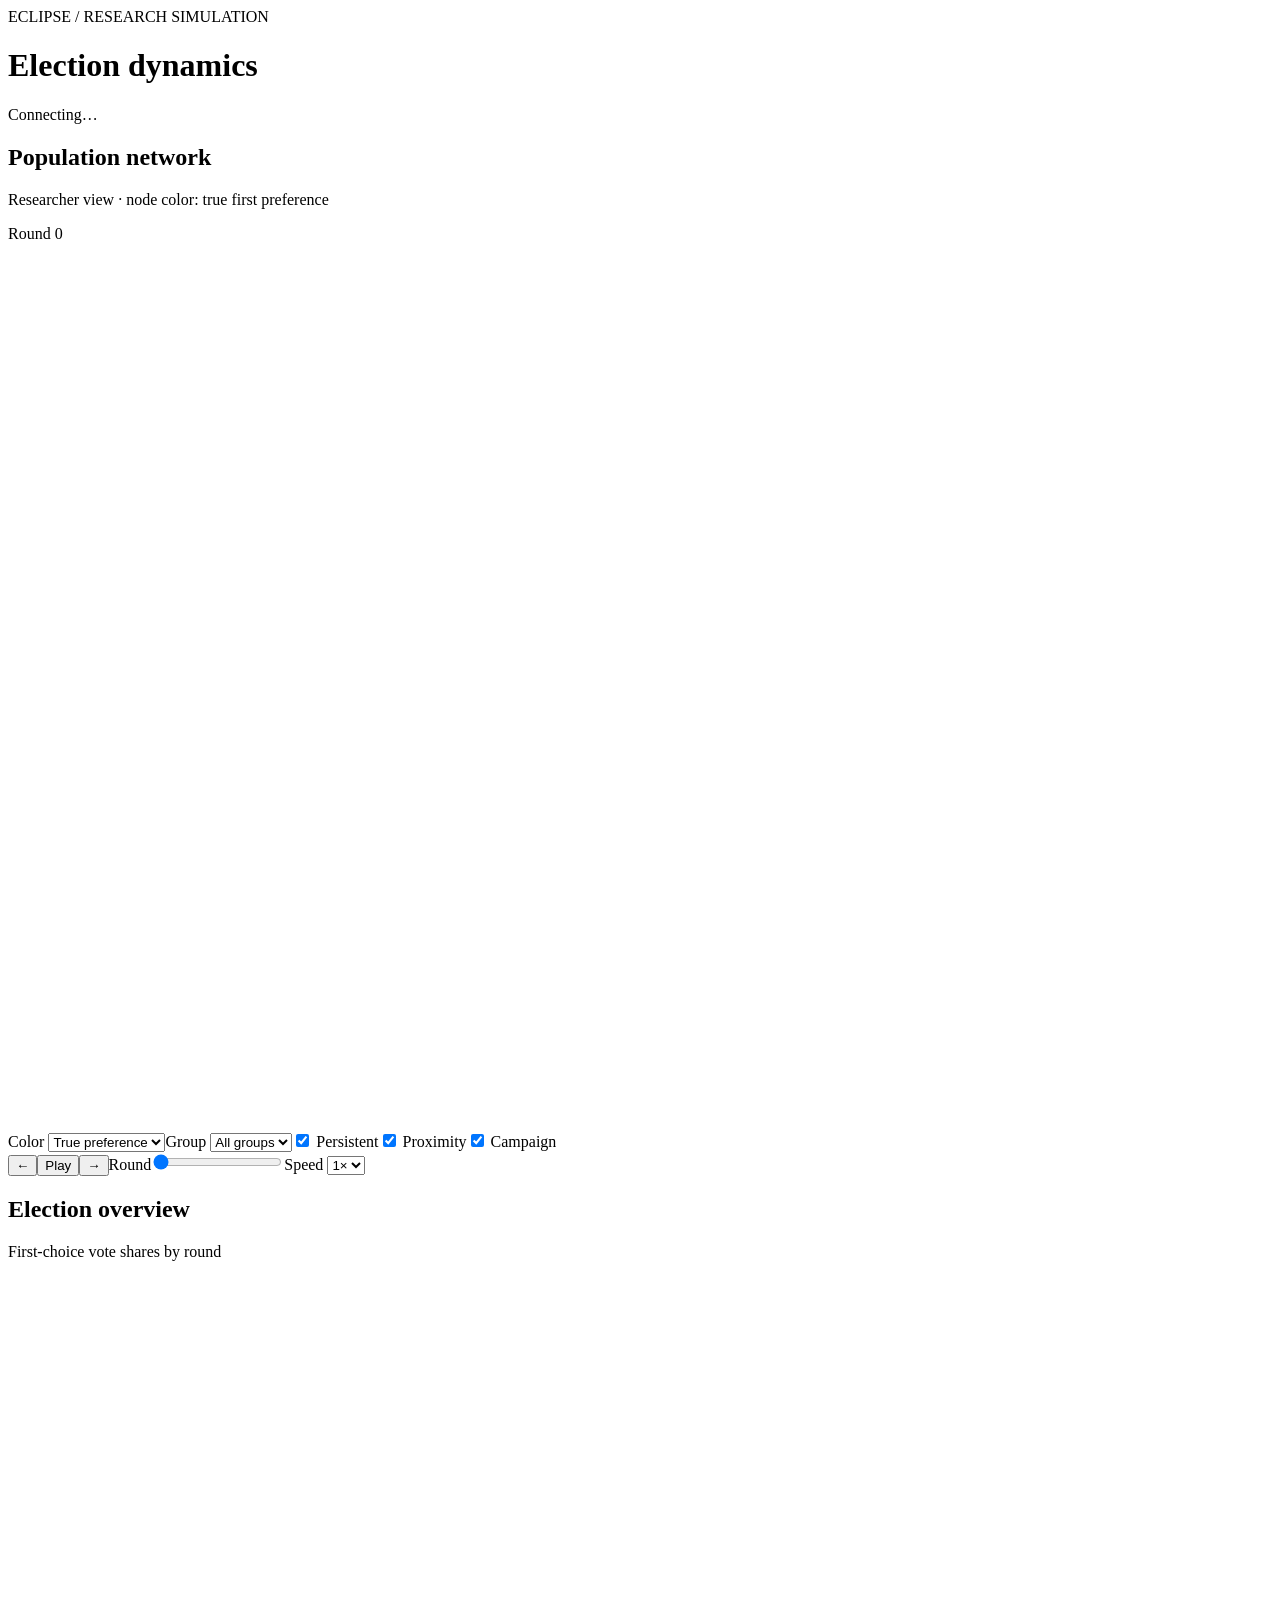
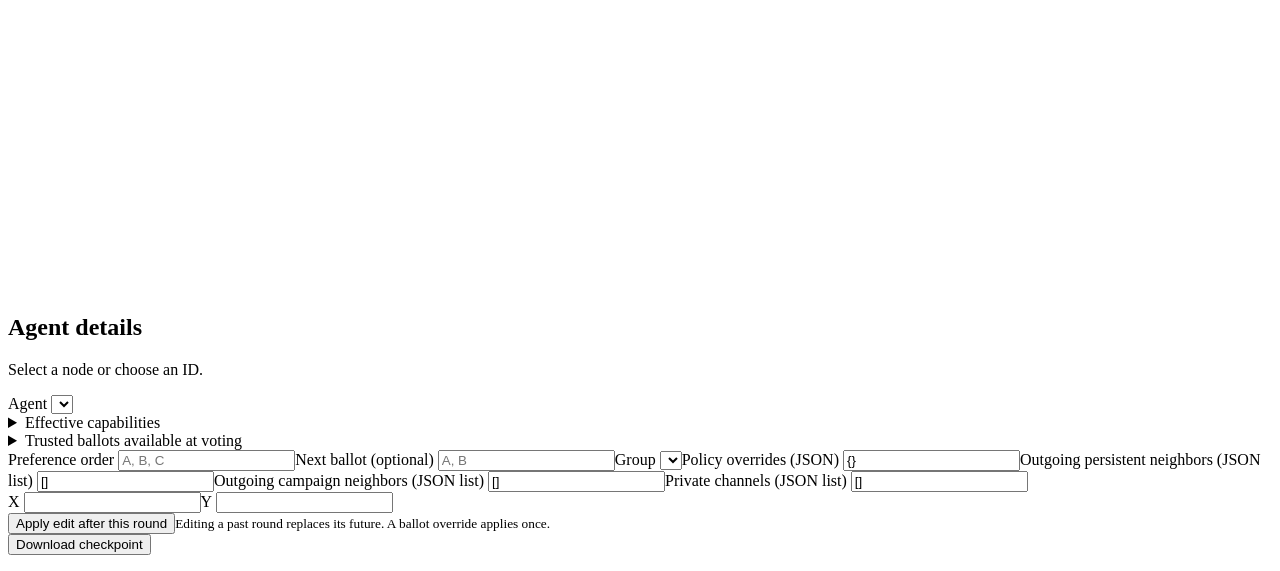
==== src/multi_agent_election/web/index.html @ 2d5cfc73 "new" ====
<!doctype html>
<html lang="en">
<head>
  <meta charset="utf-8">
  <meta name="viewport" content="width=device-width, initial-scale=1">
  <meta name="session-token" content="__SESSION_TOKEN__">
  <title>Eclipse simulation</title>
  <link rel="stylesheet" href="/style.css">
  <script src="/edit.js" defer></script>
  <script src="/app.js" defer></script>
</head>
<body>
  <header><div><span class="eyebrow">ECLIPSE / RESEARCH SIMULATION</span><h1>Election dynamics</h1></div><div class="status" id="status">Connecting…</div></header>
  <main>
    <section class="panel network"><div class="section-head"><div><h2>Population network</h2><p id="color-label">Researcher view · node color: true first preference</p></div><span id="round-label" class="badge">Round 0</span></div>
      <svg id="network" viewBox="0 0 600 420" role="img" aria-label="Agent positions and public edges"></svg>
      <div id="legend" class="legend"></div><div id="group-legend" class="legend group-legend"></div><div class="filters"><label>Color <select id="color-mode"><option value="preference">True preference</option><option value="ballot">Submitted vote</option></select></label><label>Group <select id="group-filter"><option value="">All groups</option></select></label><label class="layer-persistent"><input id="show-persistent" type="checkbox" checked> Persistent</label><label class="layer-proximity"><input id="show-proximity" type="checkbox" checked> Proximity</label><label class="layer-campaign"><input id="show-campaign" type="checkbox" checked> Campaign</label></div>
      <div class="transport"><button id="previous" aria-label="Previous round">←</button><button id="play">Play</button><button id="next" aria-label="Next round">→</button><label for="timeline" class="sr-only">Round</label><input id="timeline" type="range" min="0" max="0" value="0"><label>Speed <select id="speed"><option value="1000">1×</option><option value="500">2×</option><option value="200">5×</option></select></label></div>
    </section>
    <aside><section class="panel"><h2>Election overview</h2><p>First-choice vote shares by round</p><svg id="chart" viewBox="0 0 330 160" role="img" aria-label="Vote shares over time"></svg><div id="stats"></div></section>
      <section class="panel"><h2>Agent details</h2><p>Select a node or choose an ID.</p><label>Agent <select id="person"></select></label><div id="details" class="details"></div><details><summary>Effective capabilities</summary><pre id="capabilities"></pre></details><details><summary>Trusted ballots available at voting</summary><pre id="ballot-sensors"></pre></details>
        <form id="edit"><label>Preference order <input id="preference" placeholder="A, B, C" required></label><label>Next ballot (optional) <input id="ballot" placeholder="A, B"></label><label>Group <select id="group"></select></label><label>Policy overrides (JSON) <input id="overrides" value="{}" required></label><label>Outgoing persistent neighbors (JSON list) <input id="neighbors" value="[]" required></label><label>Outgoing campaign neighbors (JSON list) <input id="campaign-neighbors" value="[]" required></label><label>Private channels (JSON list) <input id="channels" value="[]" required></label><div class="columns"><label>X <input id="x" type="number" min="0" max="1" step="any" required></label><label>Y <input id="y" type="number" min="0" max="1" step="any" required></label></div><button type="submit" class="primary">Apply edit after this round</button><small>Editing a past round replaces its future. A ballot override applies once.</small></form>
      </section><section class="panel compact"><button id="download">Download checkpoint</button><p id="notice" role="status"></p></section></aside>
  </main>
</body></html>
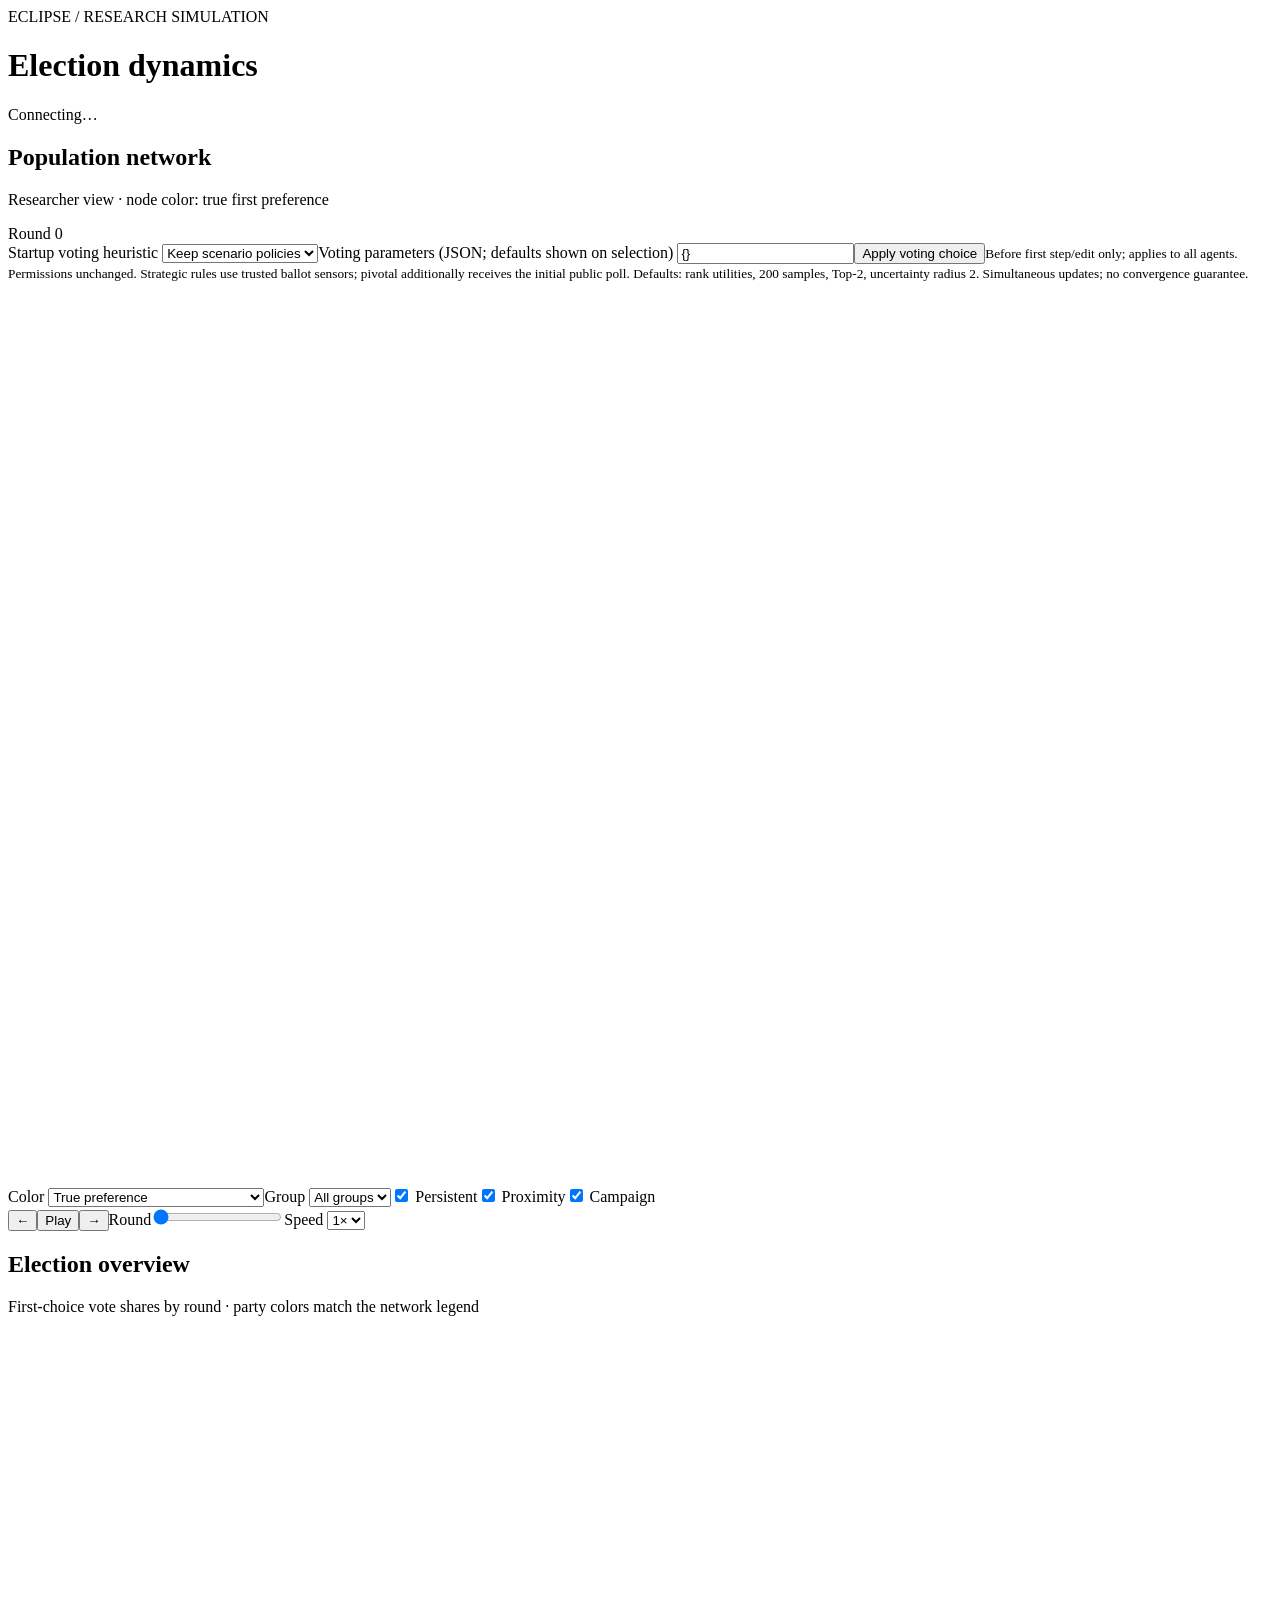
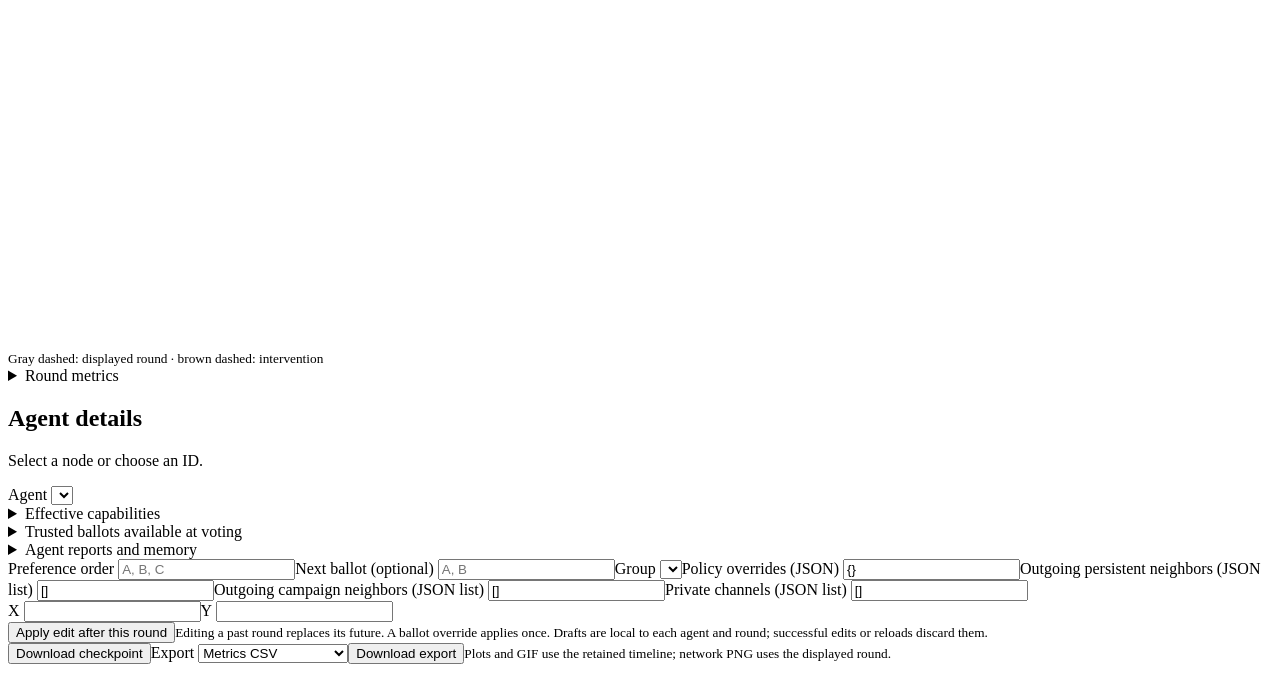
==== commit 0a5ec1eb: "more changes" ====
--- a/src/multi_agent_election/web/index.html
+++ b/src/multi_agent_election/web/index.html
@@ -7,19 +7,22 @@
   <title>Eclipse simulation</title>
   <link rel="stylesheet" href="/style.css">
   <script src="/edit.js" defer></script>
+  <script src="/download.js" defer></script>
+  <script src="/inspector.js" defer></script>
   <script src="/app.js" defer></script>
 </head>
 <body>
   <header><div><span class="eyebrow">ECLIPSE / RESEARCH SIMULATION</span><h1>Election dynamics</h1></div><div class="status" id="status">Connecting…</div></header>
   <main>
     <section class="panel network"><div class="section-head"><div><h2>Population network</h2><p id="color-label">Researcher view · node color: true first preference</p></div><span id="round-label" class="badge">Round 0</span></div>
-      <svg id="network" viewBox="0 0 600 420" role="img" aria-label="Agent positions and public edges"></svg>
-      <div id="legend" class="legend"></div><div id="group-legend" class="legend group-legend"></div><div class="filters"><label>Color <select id="color-mode"><option value="preference">True preference</option><option value="ballot">Submitted vote</option></select></label><label>Group <select id="group-filter"><option value="">All groups</option></select></label><label class="layer-persistent"><input id="show-persistent" type="checkbox" checked> Persistent</label><label class="layer-proximity"><input id="show-proximity" type="checkbox" checked> Proximity</label><label class="layer-campaign"><input id="show-campaign" type="checkbox" checked> Campaign</label></div>
+      <form id="voting-setup"><label>Startup voting heuristic <select id="startup-policy"><option value="">Keep scenario policies</option></select></label><label>Voting parameters (JSON; defaults shown on selection) <input id="startup-parameters" value="{}"></label><button id="apply-voting" type="submit">Apply voting choice</button><small>Before first step/edit only; applies to all agents. Permissions unchanged. Strategic rules use trusted ballot sensors; pivotal additionally receives the initial public poll. Defaults: rank utilities, 200 samples, Top-2, uncertainty radius 2. Simultaneous updates; no convergence guarantee.</small><p id="active-voting"></p></form>
+      <svg id="network" viewBox="0 0 600 420" role="group" aria-label="Agent positions and public edges"></svg>
+      <div id="legend" class="legend"></div><div id="group-legend" class="legend group-legend"></div><div class="filters"><label>Color <select id="color-mode"><option value="preference">True preference</option><option value="ballot">Submitted vote</option><option value="estimate">Preference estimate (vote proxy)</option></select></label><label>Group <select id="group-filter"><option value="">All groups</option></select></label><label class="layer-persistent"><input id="show-persistent" type="checkbox" checked> Persistent</label><label class="layer-proximity"><input id="show-proximity" type="checkbox" checked> Proximity</label><label class="layer-campaign"><input id="show-campaign" type="checkbox" checked> Campaign</label></div>
       <div class="transport"><button id="previous" aria-label="Previous round">←</button><button id="play">Play</button><button id="next" aria-label="Next round">→</button><label for="timeline" class="sr-only">Round</label><input id="timeline" type="range" min="0" max="0" value="0"><label>Speed <select id="speed"><option value="1000">1×</option><option value="500">2×</option><option value="200">5×</option></select></label></div>
     </section>
-    <aside><section class="panel"><h2>Election overview</h2><p>First-choice vote shares by round</p><svg id="chart" viewBox="0 0 330 160" role="img" aria-label="Vote shares over time"></svg><div id="stats"></div></section>
-      <section class="panel"><h2>Agent details</h2><p>Select a node or choose an ID.</p><label>Agent <select id="person"></select></label><div id="details" class="details"></div><details><summary>Effective capabilities</summary><pre id="capabilities"></pre></details><details><summary>Trusted ballots available at voting</summary><pre id="ballot-sensors"></pre></details>
-        <form id="edit"><label>Preference order <input id="preference" placeholder="A, B, C" required></label><label>Next ballot (optional) <input id="ballot" placeholder="A, B"></label><label>Group <select id="group"></select></label><label>Policy overrides (JSON) <input id="overrides" value="{}" required></label><label>Outgoing persistent neighbors (JSON list) <input id="neighbors" value="[]" required></label><label>Outgoing campaign neighbors (JSON list) <input id="campaign-neighbors" value="[]" required></label><label>Private channels (JSON list) <input id="channels" value="[]" required></label><div class="columns"><label>X <input id="x" type="number" min="0" max="1" step="any" required></label><label>Y <input id="y" type="number" min="0" max="1" step="any" required></label></div><button type="submit" class="primary">Apply edit after this round</button><small>Editing a past round replaces its future. A ballot override applies once.</small></form>
-      </section><section class="panel compact"><button id="download">Download checkpoint</button><p id="notice" role="status"></p></section></aside>
+    <aside><section class="panel"><h2>Election overview</h2><p>First-choice vote shares by round · party colors match the network legend</p><svg id="chart" viewBox="0 0 330 160" role="img" aria-label="Vote shares over time; dashed lines mark interventions and current round"></svg><small>Gray dashed: displayed round · brown dashed: intervention</small><div id="stats"></div><details><summary>Round metrics</summary><pre id="round-metrics"></pre></details></section>
+      <section class="panel"><h2>Agent details</h2><p>Select a node or choose an ID.</p><label>Agent <select id="person"></select></label><div id="details" class="details"></div><details><summary>Effective capabilities</summary><pre id="capabilities"></pre></details><details><summary>Trusted ballots available at voting</summary><pre id="ballot-sensors"></pre></details><details><summary>Agent reports and memory</summary><pre id="agent-inspector"></pre></details>
+        <form id="edit"><label>Preference order <input id="preference" placeholder="A, B, C" required></label><label>Next ballot (optional) <input id="ballot" placeholder="A, B"></label><label>Group <select id="group"></select></label><label>Policy overrides (JSON) <input id="overrides" value="{}" required></label><label>Outgoing persistent neighbors (JSON list) <input id="neighbors" value="[]" required></label><label>Outgoing campaign neighbors (JSON list) <input id="campaign-neighbors" value="[]" required></label><label>Private channels (JSON list) <input id="channels" value="[]" required></label><div class="columns"><label>X <input id="x" type="number" min="0" max="1" step="any" required></label><label>Y <input id="y" type="number" min="0" max="1" step="any" required></label></div><button type="submit" class="primary">Apply edit after this round</button><small>Editing a past round replaces its future. A ballot override applies once. Drafts are local to each agent and round; successful edits or reloads discard them.</small></form>
+      </section><section class="panel compact"><button id="download">Download checkpoint</button><label>Export <select id="export-format"><option value="csv">Metrics CSV</option><option value="plot-svg">Vote shares SVG</option><option value="plot-png">Vote shares PNG</option><option value="network-png">Current network PNG</option><option value="gif">Timeline GIF</option></select></label><button id="export">Download export</button><small>Plots and GIF use the retained timeline; network PNG uses the displayed round.</small><p id="notice" role="status"></p><div id="ready-download"></div></section></aside>
   </main>
 </body></html>
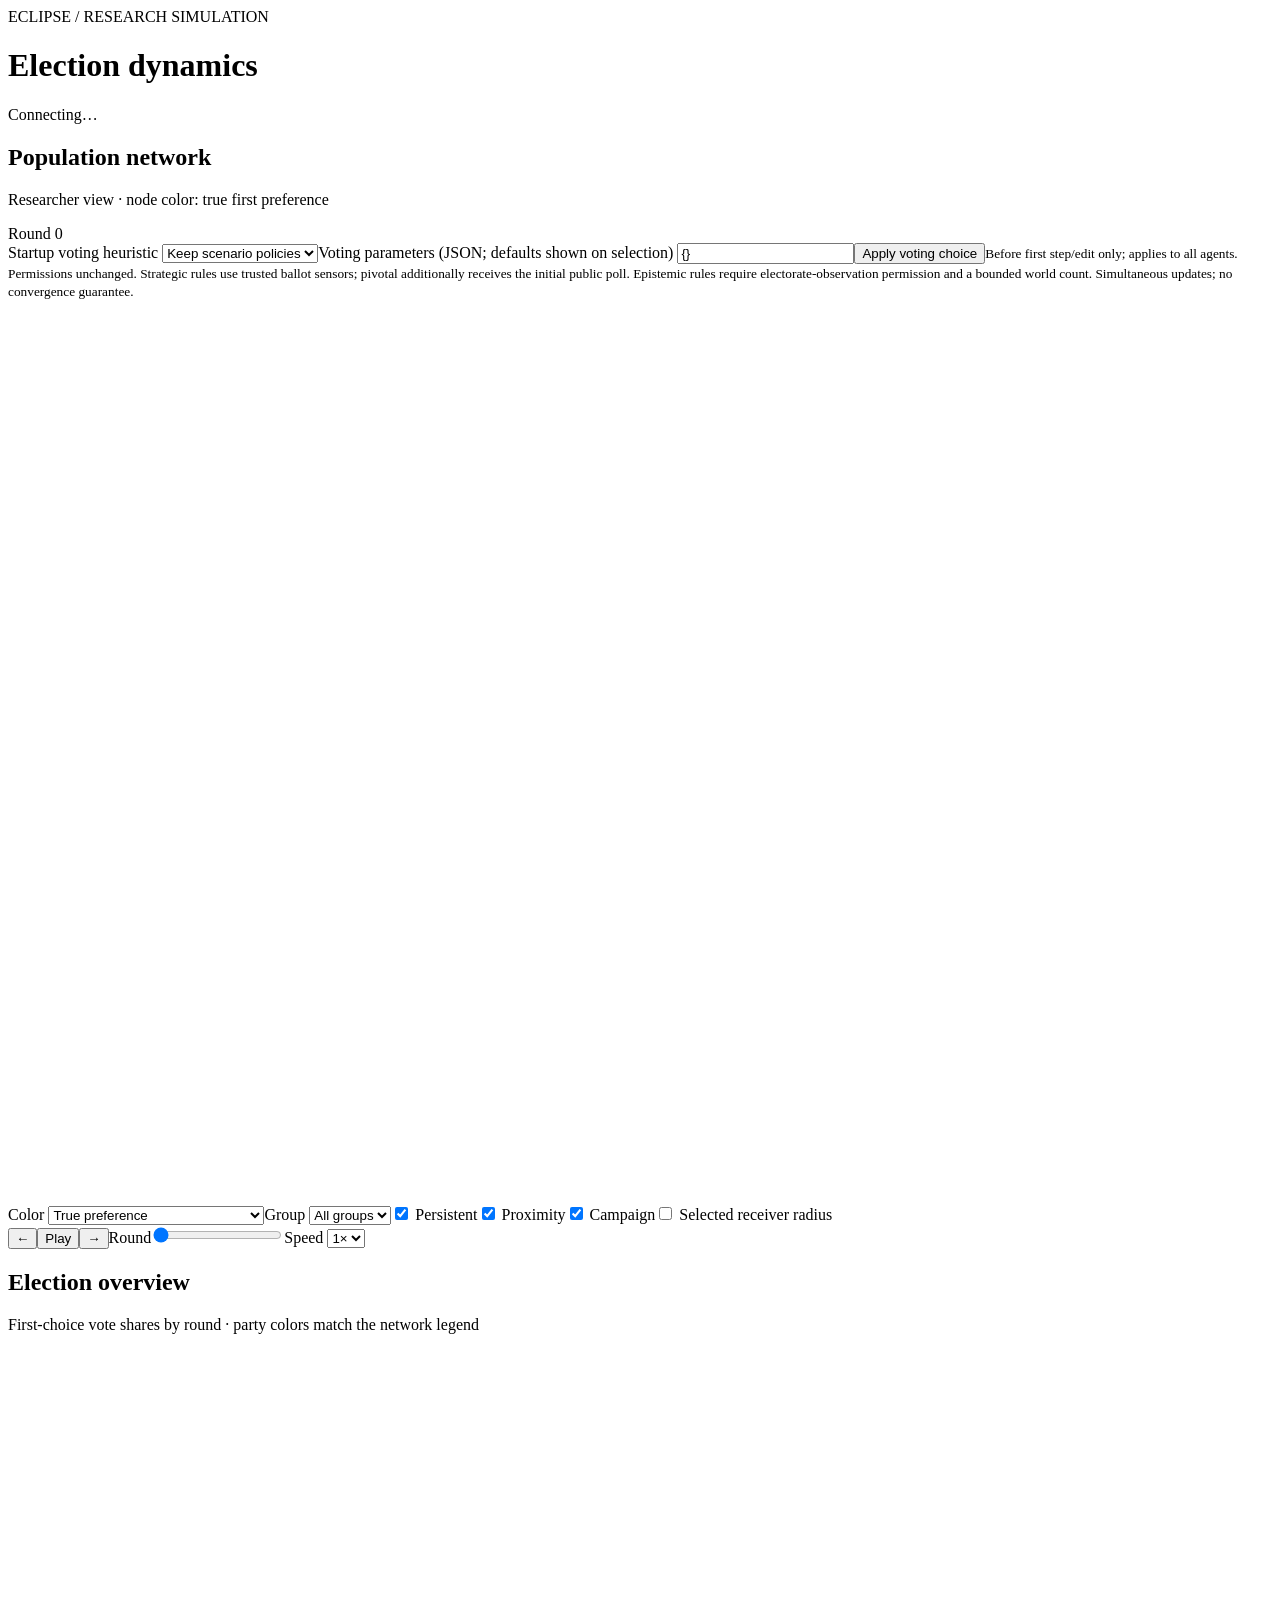
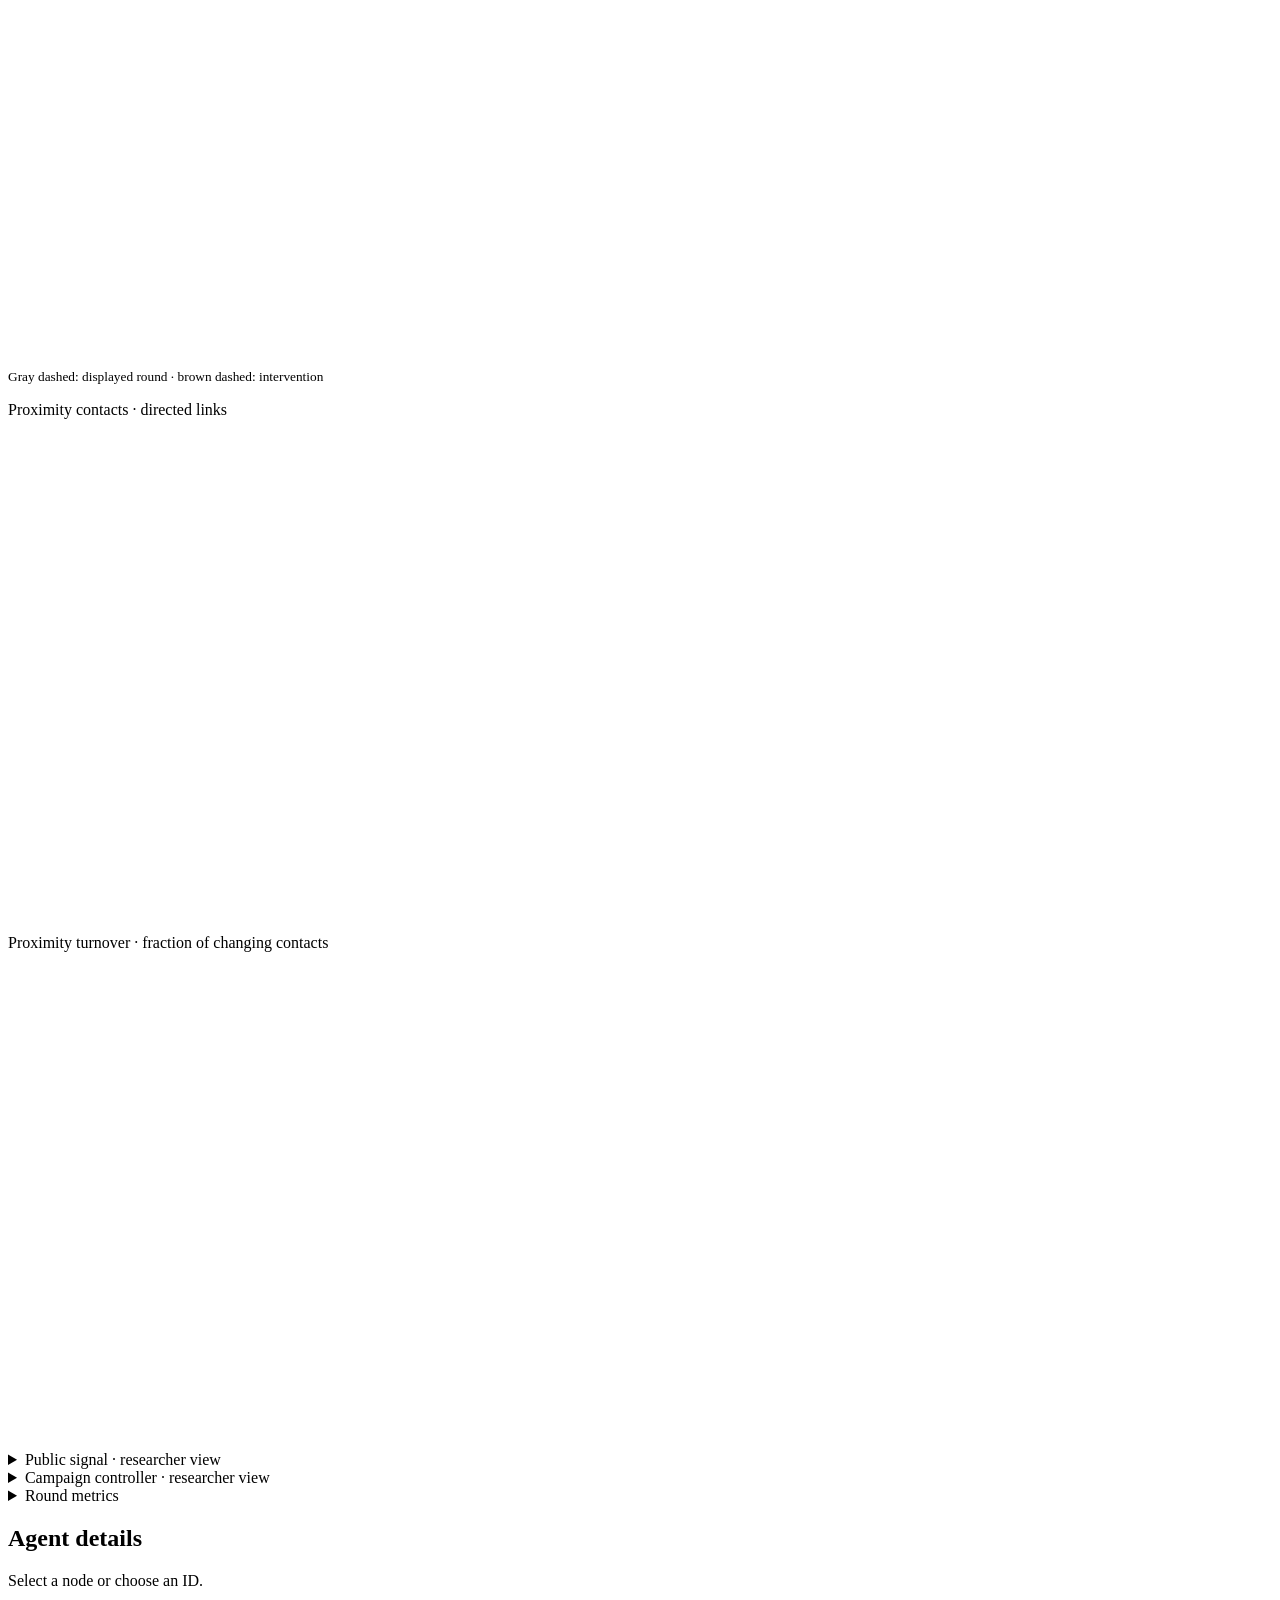
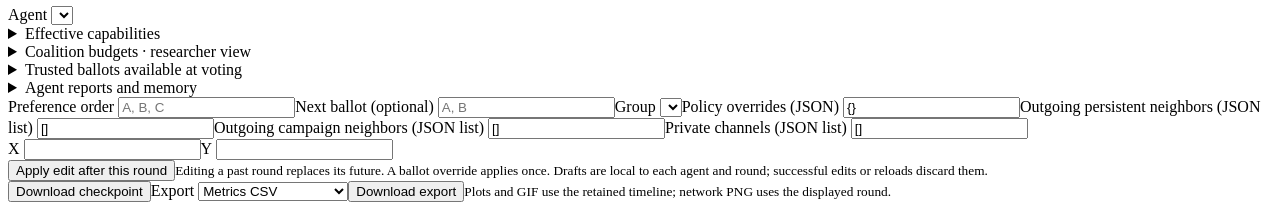
==== commit ffaabed7: "changes" ====
--- a/src/multi_agent_election/web/index.html
+++ b/src/multi_agent_election/web/index.html
@@ -15,13 +15,15 @@
   <header><div><span class="eyebrow">ECLIPSE / RESEARCH SIMULATION</span><h1>Election dynamics</h1></div><div class="status" id="status">Connecting…</div></header>
   <main>
     <section class="panel network"><div class="section-head"><div><h2>Population network</h2><p id="color-label">Researcher view · node color: true first preference</p></div><span id="round-label" class="badge">Round 0</span></div>
-      <form id="voting-setup"><label>Startup voting heuristic <select id="startup-policy"><option value="">Keep scenario policies</option></select></label><label>Voting parameters (JSON; defaults shown on selection) <input id="startup-parameters" value="{}"></label><button id="apply-voting" type="submit">Apply voting choice</button><small>Before first step/edit only; applies to all agents. Permissions unchanged. Strategic rules use trusted ballot sensors; pivotal additionally receives the initial public poll. Defaults: rank utilities, 200 samples, Top-2, uncertainty radius 2. Simultaneous updates; no convergence guarantee.</small><p id="active-voting"></p></form>
-      <svg id="network" viewBox="0 0 600 420" role="group" aria-label="Agent positions and public edges"></svg>
-      <div id="legend" class="legend"></div><div id="group-legend" class="legend group-legend"></div><div class="filters"><label>Color <select id="color-mode"><option value="preference">True preference</option><option value="ballot">Submitted vote</option><option value="estimate">Preference estimate (vote proxy)</option></select></label><label>Group <select id="group-filter"><option value="">All groups</option></select></label><label class="layer-persistent"><input id="show-persistent" type="checkbox" checked> Persistent</label><label class="layer-proximity"><input id="show-proximity" type="checkbox" checked> Proximity</label><label class="layer-campaign"><input id="show-campaign" type="checkbox" checked> Campaign</label></div>
+      <form id="voting-setup"><label>Startup voting heuristic <select id="startup-policy"><option value="">Keep scenario policies</option></select></label><label>Voting parameters (JSON; defaults shown on selection) <input id="startup-parameters" value="{}"></label><button id="apply-voting" type="submit">Apply voting choice</button><small id="voting-description">Before first step/edit only; applies to all agents. Permissions unchanged. Strategic rules use trusted ballot sensors; pivotal additionally receives the initial public poll. Epistemic rules require electorate-observation permission and a bounded world count. Simultaneous updates; no convergence guarantee.</small><p id="active-voting"></p><p id="convergence-status"></p></form>
+      <p id="detector-status" role="status"></p><svg id="network" viewBox="0 0 600 420" role="group" aria-label="Agent positions and public edges"></svg>
+      <div id="legend" class="legend"></div><div id="group-legend" class="legend group-legend"></div><div class="filters"><label>Color <select id="color-mode"><option value="preference">True preference</option><option value="ballot">Submitted vote</option><option value="estimate">Preference estimate (vote proxy)</option></select></label><label>Group <select id="group-filter"><option value="">All groups</option></select></label><label class="layer-persistent"><input id="show-persistent" type="checkbox" checked> Persistent</label><label class="layer-proximity"><input id="show-proximity" type="checkbox" checked> Proximity</label><label class="layer-campaign"><input id="show-campaign" type="checkbox" checked> Campaign</label><label><input id="show-radius" type="checkbox"> Selected receiver radius</label></div>
+      <div id="nomination-view" hidden><h3>Issue space · researcher view</h3><p>Private current ideals and traces; first two issue coordinates. Rings mark fixed leader platforms.</p><svg id="issue-space" viewBox="0 0 330 220" role="img" aria-label="Researcher view of issue ideals; first two dimensions"></svg><div id="alignment-spend-wrap" hidden><p>Alignment attack · cumulative realized path length</p><svg id="alignment-spend-chart" class="network-stat-chart" viewBox="0 0 330 125" role="img" aria-label="Alignment attack spend over time"></svg></div><details><summary>Nomination record · researcher view</summary><pre id="nomination-status"></pre></details><details><summary>Alignment changes · researcher view</summary><pre id="alignment-status"></pre></details></div>
+      <div id="leaders-view" hidden><p>Leader diamonds: hidden true positions; squares: public perceptions. Initial platforms remain ringed.</p><p>Leader movement spend</p><svg id="leader-spend-chart" class="network-stat-chart" viewBox="0 0 330 125" role="img" aria-label="Leader total movement spending over time"></svg><p>Mean leader perception error</p><svg id="leader-error-chart" class="network-stat-chart" viewBox="0 0 330 125" role="img" aria-label="Mean leader perception error over time"></svg><details><summary>Leader trajectories and signals · researcher view</summary><pre id="leader-status"></pre></details></div>
       <div class="transport"><button id="previous" aria-label="Previous round">←</button><button id="play">Play</button><button id="next" aria-label="Next round">→</button><label for="timeline" class="sr-only">Round</label><input id="timeline" type="range" min="0" max="0" value="0"><label>Speed <select id="speed"><option value="1000">1×</option><option value="500">2×</option><option value="200">5×</option></select></label></div>
     </section>
-    <aside><section class="panel"><h2>Election overview</h2><p>First-choice vote shares by round · party colors match the network legend</p><svg id="chart" viewBox="0 0 330 160" role="img" aria-label="Vote shares over time; dashed lines mark interventions and current round"></svg><small>Gray dashed: displayed round · brown dashed: intervention</small><div id="stats"></div><details><summary>Round metrics</summary><pre id="round-metrics"></pre></details></section>
-      <section class="panel"><h2>Agent details</h2><p>Select a node or choose an ID.</p><label>Agent <select id="person"></select></label><div id="details" class="details"></div><details><summary>Effective capabilities</summary><pre id="capabilities"></pre></details><details><summary>Trusted ballots available at voting</summary><pre id="ballot-sensors"></pre></details><details><summary>Agent reports and memory</summary><pre id="agent-inspector"></pre></details>
+    <aside><section class="panel"><h2>Election overview</h2><p>First-choice vote shares by round · party colors match the network legend</p><svg id="chart" viewBox="0 0 330 160" role="img" aria-label="Vote shares over time; dashed lines mark interventions and current round"></svg><small>Gray dashed: displayed round · brown dashed: intervention</small><div id="stats"></div><p>Proximity contacts · directed links</p><svg id="contact-chart" class="network-stat-chart" viewBox="0 0 330 125" role="img" aria-label="Directed proximity contacts over time"></svg><p>Proximity turnover · fraction of changing contacts</p><svg id="turnover-chart" class="network-stat-chart" viewBox="0 0 330 125" role="img" aria-label="Proximity contact turnover over time"></svg><div id="campaign-spend-wrap" hidden><p>Campaign edge spend · dashed brown: addition</p><svg id="campaign-spend-chart" class="network-stat-chart" viewBox="0 0 330 125" role="img" aria-label="Cumulative campaign edge budget spend over time"></svg></div><div id="signal-charts" hidden><p>Signal target: source truth</p><svg id="signal-truth-chart" class="network-stat-chart" viewBox="0 0 330 125" role="img" aria-label="Source truth target counts over time"></svg><p>Signal target: reported count</p><svg id="signal-report-chart" class="network-stat-chart" viewBox="0 0 330 125" role="img" aria-label="Reported target counts over time"></svg></div><details><summary>Public signal · researcher view</summary><pre id="signal-status"></pre></details><details><summary>Campaign controller · researcher view</summary><pre id="controller-status"></pre></details><details><summary>Round metrics</summary><pre id="round-metrics"></pre></details></section>
+      <section class="panel"><h2>Agent details</h2><p>Select a node or choose an ID.</p><label>Agent <select id="person"></select></label><div id="details" class="details"></div><details><summary>Effective capabilities</summary><pre id="capabilities"></pre></details><details><summary>Coalition budgets · researcher view</summary><pre id="coalition-status"></pre></details><details><summary>Trusted ballots available at voting</summary><pre id="ballot-sensors"></pre></details><details><summary>Agent reports and memory</summary><pre id="agent-inspector"></pre></details>
         <form id="edit"><label>Preference order <input id="preference" placeholder="A, B, C" required></label><label>Next ballot (optional) <input id="ballot" placeholder="A, B"></label><label>Group <select id="group"></select></label><label>Policy overrides (JSON) <input id="overrides" value="{}" required></label><label>Outgoing persistent neighbors (JSON list) <input id="neighbors" value="[]" required></label><label>Outgoing campaign neighbors (JSON list) <input id="campaign-neighbors" value="[]" required></label><label>Private channels (JSON list) <input id="channels" value="[]" required></label><div class="columns"><label>X <input id="x" type="number" min="0" max="1" step="any" required></label><label>Y <input id="y" type="number" min="0" max="1" step="any" required></label></div><button type="submit" class="primary">Apply edit after this round</button><small>Editing a past round replaces its future. A ballot override applies once. Drafts are local to each agent and round; successful edits or reloads discard them.</small></form>
       </section><section class="panel compact"><button id="download">Download checkpoint</button><label>Export <select id="export-format"><option value="csv">Metrics CSV</option><option value="plot-svg">Vote shares SVG</option><option value="plot-png">Vote shares PNG</option><option value="network-png">Current network PNG</option><option value="gif">Timeline GIF</option></select></label><button id="export">Download export</button><small>Plots and GIF use the retained timeline; network PNG uses the displayed round.</small><p id="notice" role="status"></p><div id="ready-download"></div></section></aside>
   </main>
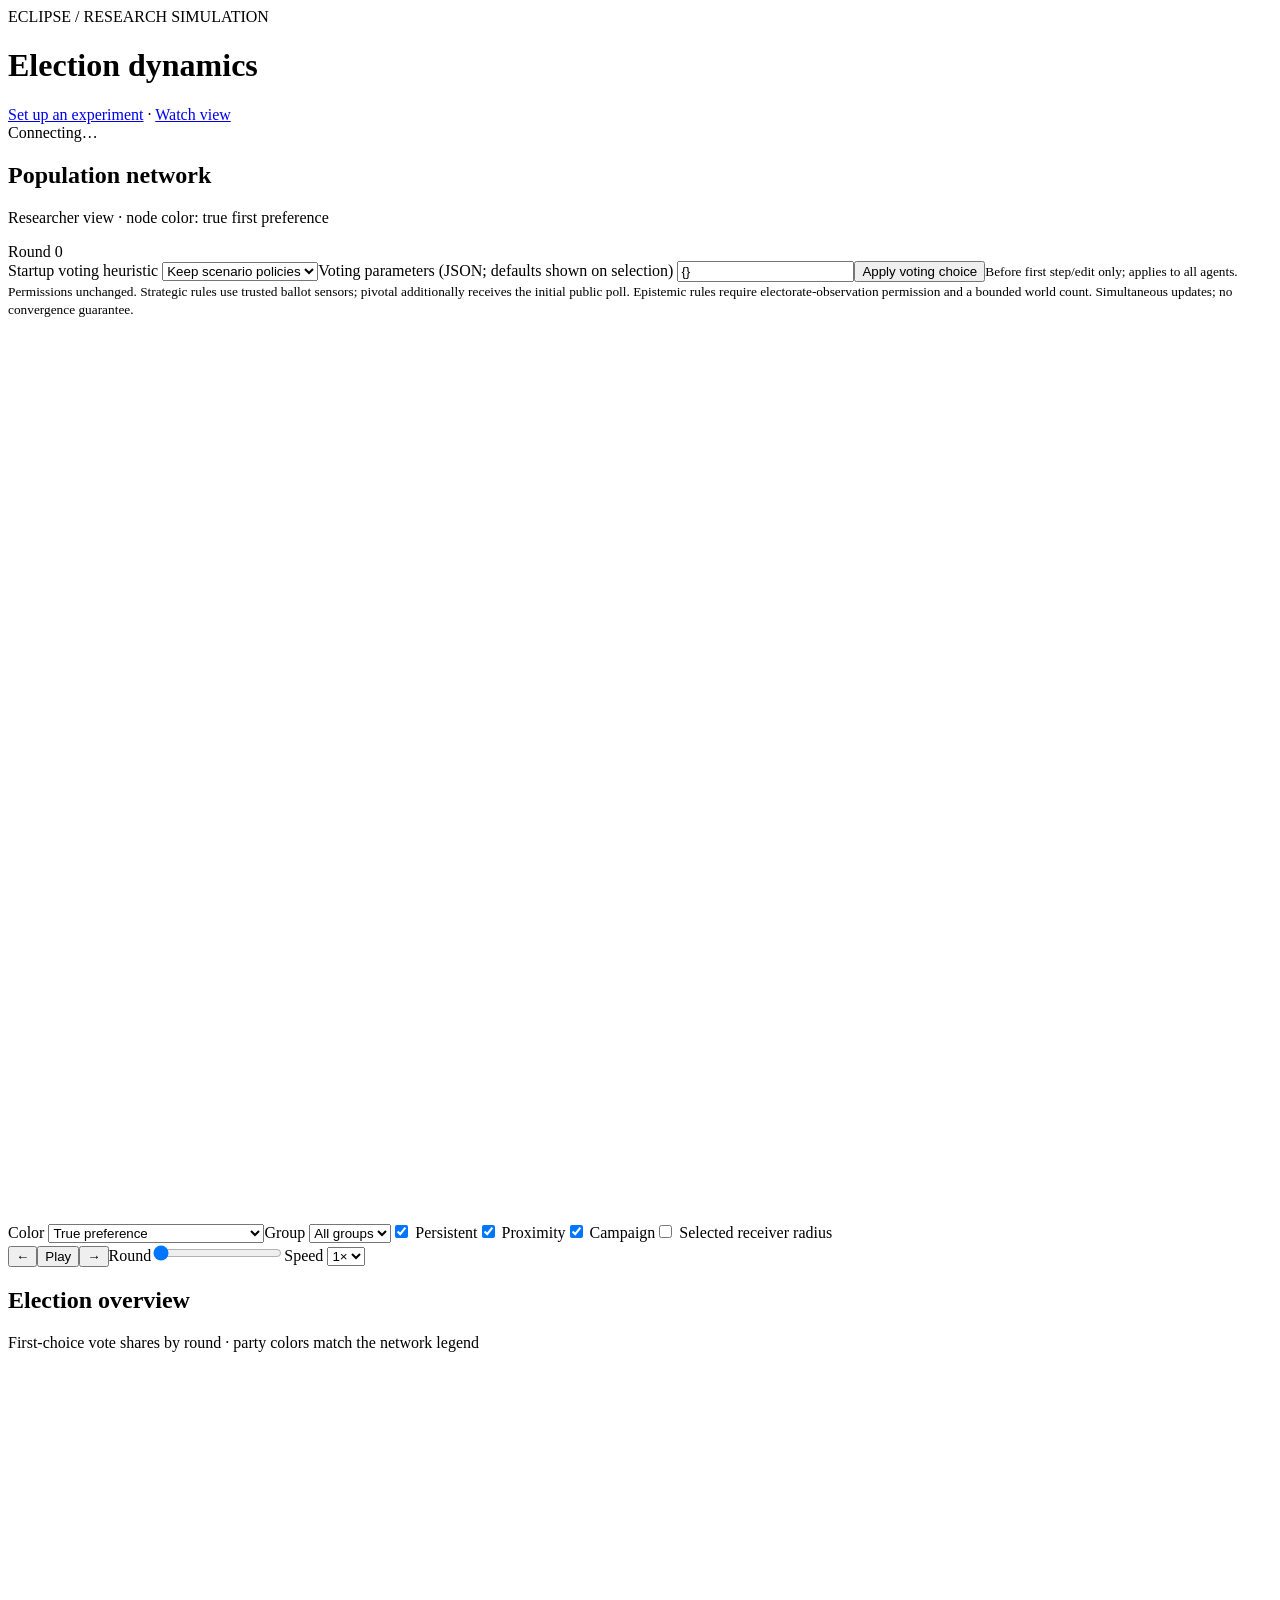
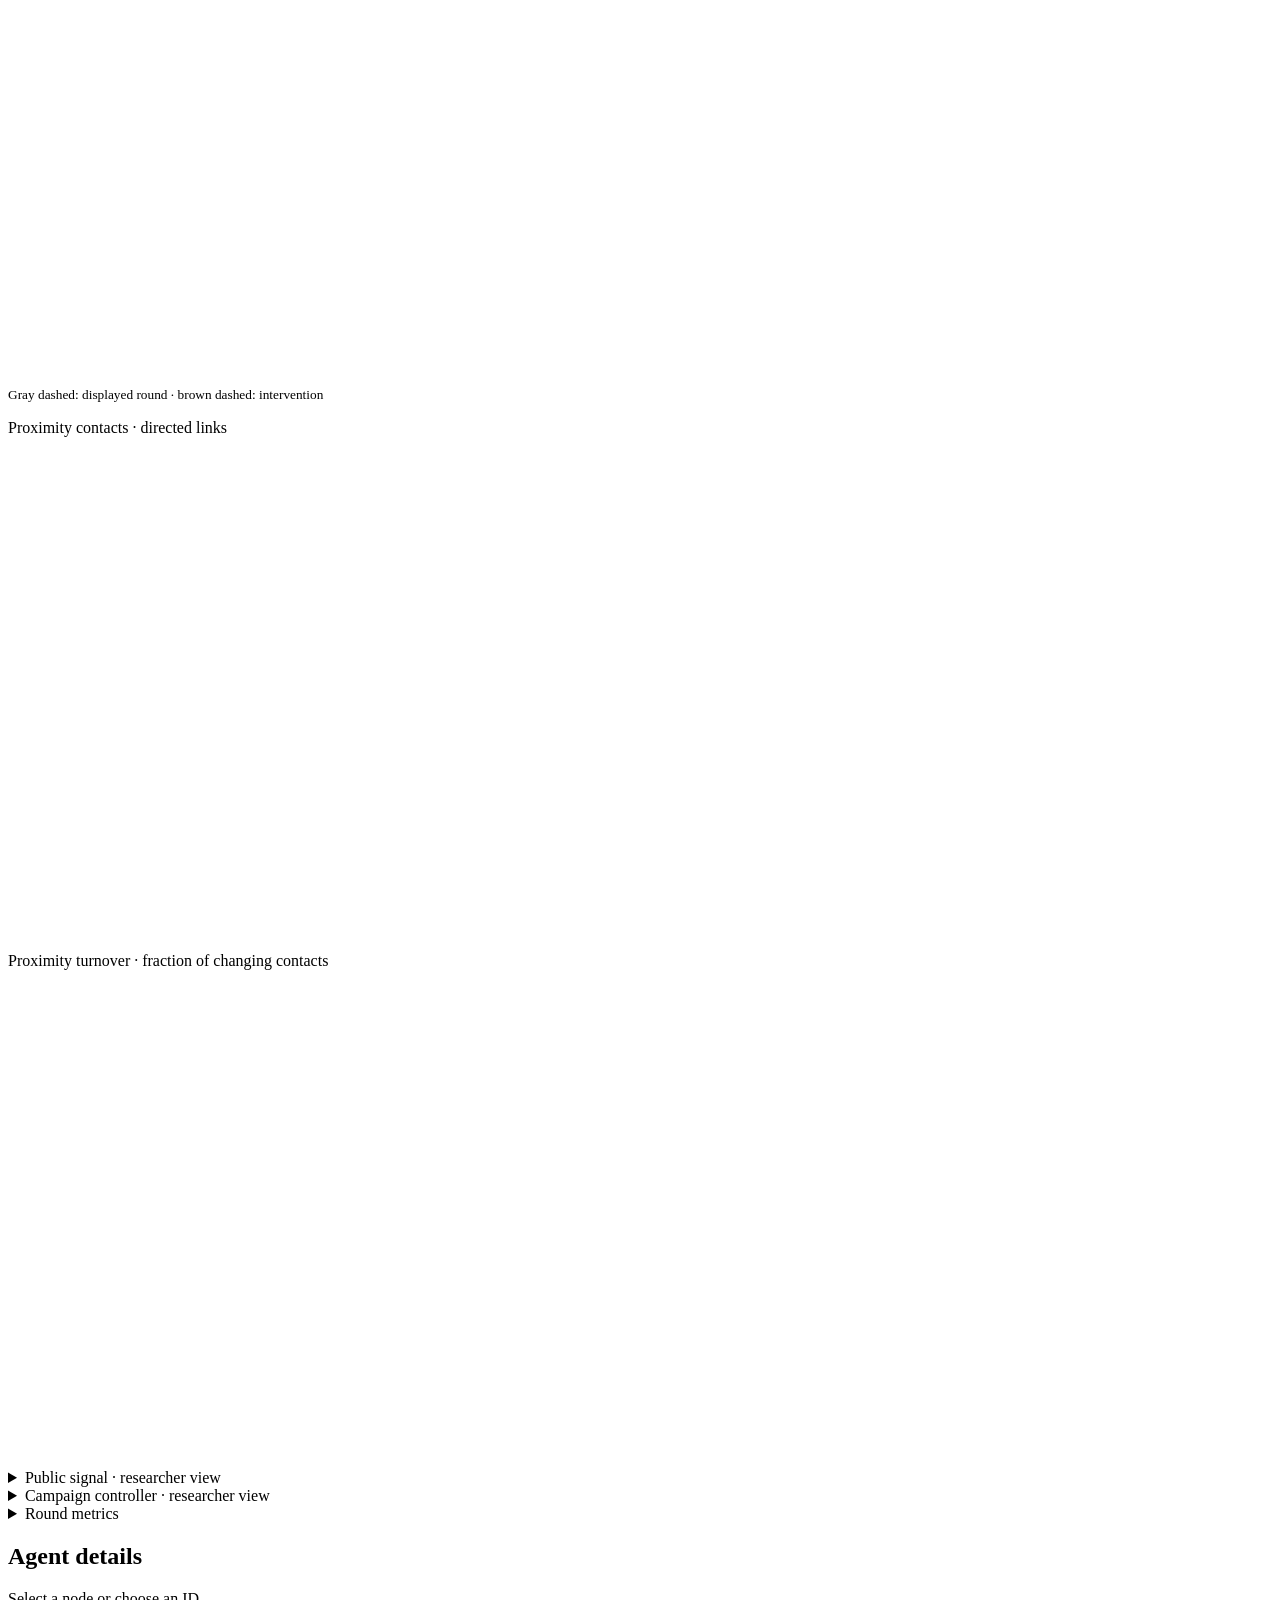
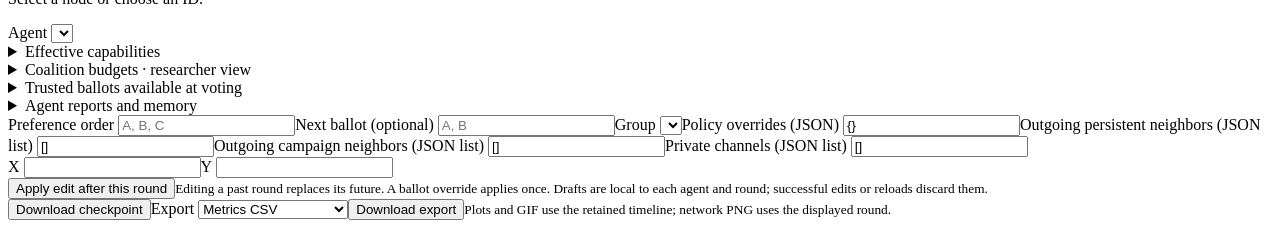
==== commit e3d39406: "Add Set up and Watch browser pages (Explorable design direction) /setup builds experiments by clicki" ====
--- a/src/multi_agent_election/web/index.html
+++ b/src/multi_agent_election/web/index.html
@@ -12,7 +12,7 @@
   <script src="/app.js" defer></script>
 </head>
 <body>
-  <header><div><span class="eyebrow">ECLIPSE / RESEARCH SIMULATION</span><h1>Election dynamics</h1></div><div class="status" id="status">Connecting…</div></header>
+  <header><div><span class="eyebrow">ECLIPSE / RESEARCH SIMULATION</span><h1>Election dynamics</h1><nav class="classic-nav"><a href="/setup">Set up an experiment</a> · <a href="/sim">Watch view</a></nav></div><div class="status" id="status">Connecting…</div></header>
   <main>
     <section class="panel network"><div class="section-head"><div><h2>Population network</h2><p id="color-label">Researcher view · node color: true first preference</p></div><span id="round-label" class="badge">Round 0</span></div>
       <form id="voting-setup"><label>Startup voting heuristic <select id="startup-policy"><option value="">Keep scenario policies</option></select></label><label>Voting parameters (JSON; defaults shown on selection) <input id="startup-parameters" value="{}"></label><button id="apply-voting" type="submit">Apply voting choice</button><small id="voting-description">Before first step/edit only; applies to all agents. Permissions unchanged. Strategic rules use trusted ballot sensors; pivotal additionally receives the initial public poll. Epistemic rules require electorate-observation permission and a bounded world count. Simultaneous updates; no convergence guarantee.</small><p id="active-voting"></p><p id="convergence-status"></p></form>
